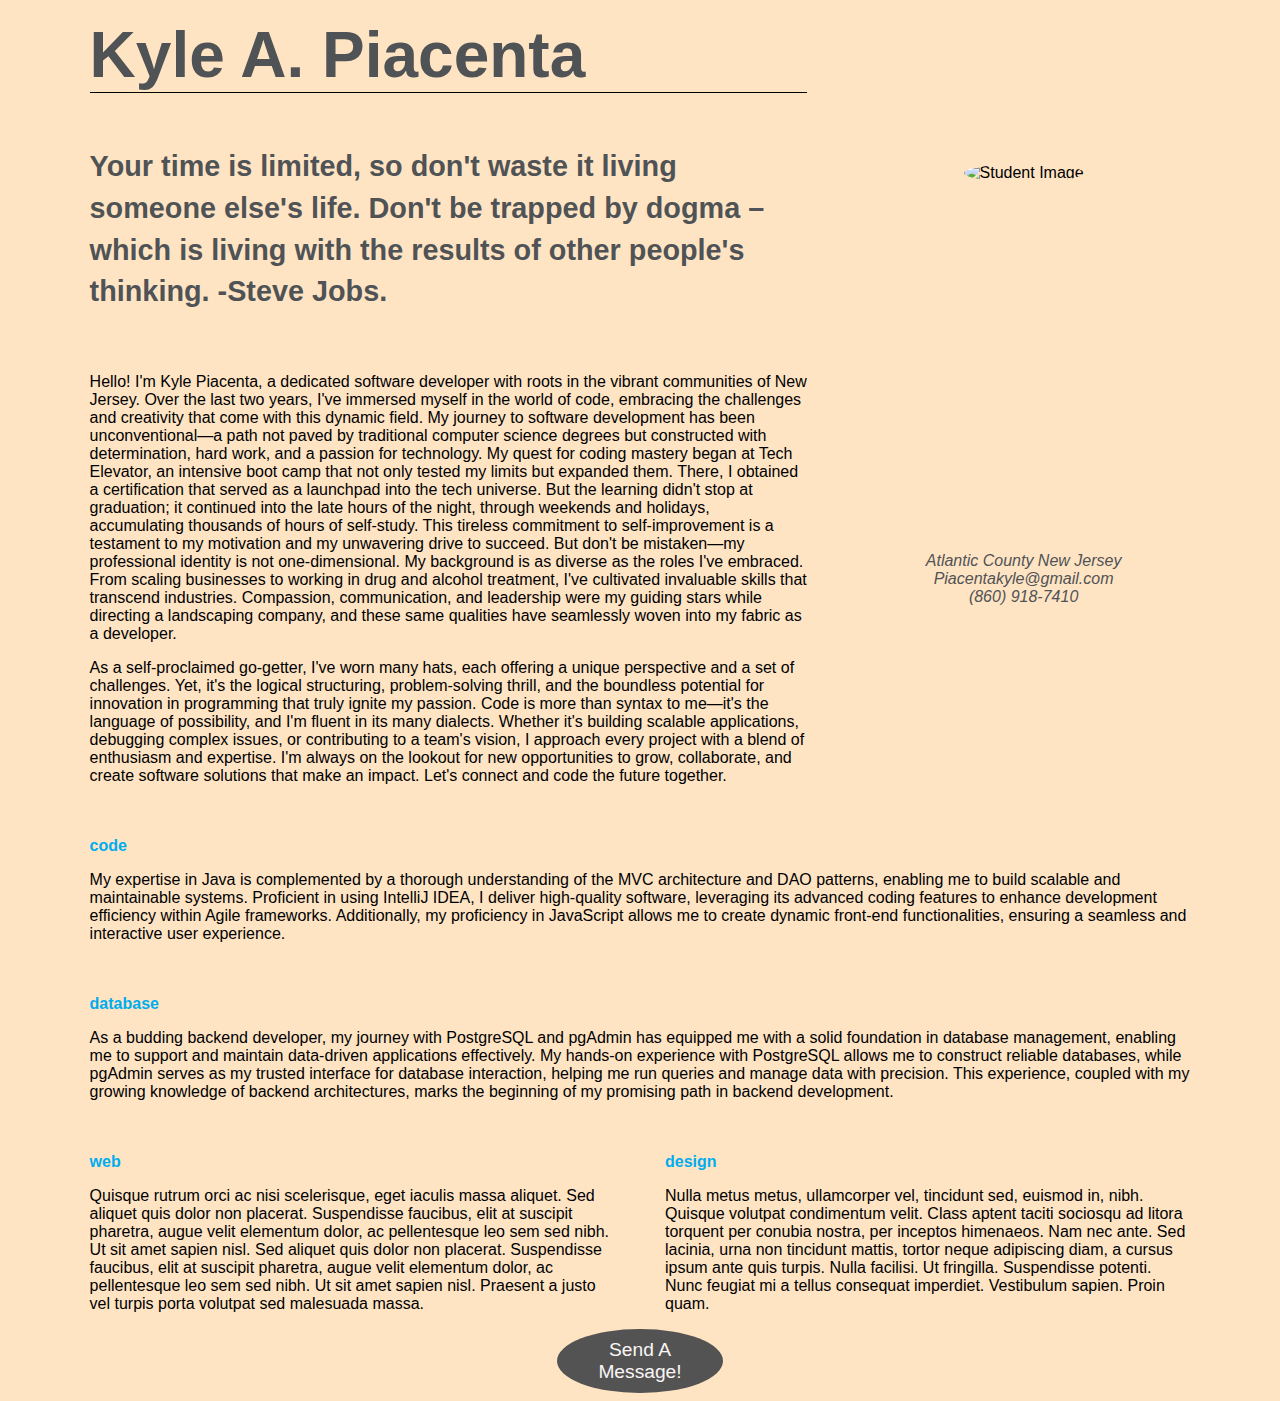
==== index.html @ c303dd0c "portfolio page first commit" ====
<!DOCTYPE html>
<html lang="en">

<head>
    <meta charset="UTF-8">
    <meta name="viewport" content="width=device-width, initial-scale=1.0">
    <meta http-equiv="X-UA-Compatible" content="ie=edge">
    <title>Student Profile</title>
    <link rel="stylesheet" href="https://use.fontawesome.com/releases/v5.4.1/css/all.css" integrity="sha384-5sAR7xN1Nv6T6+dT2mhtzEpVJvfS3NScPQTrOxhwjIuvcA67KV2R5Jz6kr4abQsz" crossorigin="anonymous">
    <link href="https://fonts.googleapis.com/css?family=Roboto+Slab" rel="stylesheet">
    <link rel="stylesheet" href="style.css">
    <link rel="stylesheet" href="layout.css">
</head>

<body>

    <header>
        
    </header>

    <main id="main-grid">
        <h1 id="headline">Kyle A. Piacenta</h1>
        

        <div id="student-picture">
            <img src="https://media.licdn.com/dms/image/D4E03AQGOwHnHPpaQiw/profile-displayphoto-shrink_800_800/0/1694387494545?e=1704931200&v=beta&t=SQhxvUT-REru73kw3QhRrpLuw9bUy7JuVr_hmqscb48" alt="Student Image">
        </div>
        <div id="student-quote" class="student-gray">
            <h2>
                Your time is limited, so don't waste it living someone else's life. Don't be trapped by dogma – which is living with the results of other people's thinking. -Steve Jobs.
            </h2>
        </div>

        <div id="student-profile">
            <p>
                Hello! I'm Kyle Piacenta, a dedicated software developer with roots in the vibrant communities of New Jersey. Over the last two years, I've immersed myself in the world of code, embracing the challenges and creativity that come with this dynamic field. My journey to software development has been unconventional—a path not paved by traditional computer science degrees but constructed with determination, hard work, and a passion for technology.

                My quest for coding mastery began at Tech Elevator, an intensive boot camp that not only tested my limits but expanded them. There, I obtained a certification that served as a launchpad into the tech universe. But the learning didn't stop at graduation; it continued into the late hours of the night, through weekends and holidays, accumulating thousands of hours of self-study. This tireless commitment to self-improvement is a testament to my motivation and my unwavering drive to succeed.
                
                But don't be mistaken—my professional identity is not one-dimensional. My background is as diverse as the roles I've embraced. From scaling businesses to working in drug and alcohol treatment, I've cultivated invaluable skills that transcend industries. Compassion, communication, and leadership were my guiding stars while directing a landscaping company, and these same qualities have seamlessly woven into my fabric as a developer.
            </p>
            <p>
                As a self-proclaimed go-getter, I've worn many hats, each offering a unique perspective and a set of challenges. Yet, it's the logical structuring, problem-solving thrill, and the boundless potential for innovation in programming that truly ignite my passion. Code is more than syntax to me—it's the language of possibility, and I'm fluent in its many dialects.

                Whether it's building scalable applications, debugging complex issues, or contributing to a team's vision, I approach every project with a blend of enthusiasm and expertise. I'm always on the lookout for new opportunities to grow, collaborate, and create software solutions that make an impact.
                
                Let's connect and code the future together.
            </p>

        </div>

        <div id="student-contact" class="student-gray italic-text">
            <p>
                Atlantic County New Jersey<br/>
                Piacentakyle@gmail.com<br/>
                (860) 918-7410
            </p>
        </div>

        <div id="experience-grid">
            <div id="experience-code">
                <h3><i class="fas fa-code"></i> code</h3>
                <p>
                    My expertise in Java is complemented by a thorough understanding of the MVC architecture and DAO patterns, enabling me to build scalable and maintainable systems. Proficient in using IntelliJ IDEA, I deliver high-quality software, leveraging its advanced coding features to enhance development efficiency within Agile frameworks. Additionally, my proficiency in JavaScript allows me to create dynamic front-end functionalities, ensuring a seamless and interactive user experience.
                </p>
            </div>
            <div id="experience-database">
                <h3><i class="fas fa-database"></i> database</h3>
                <p>
                    As a budding backend developer, my journey with PostgreSQL and pgAdmin has equipped me with a solid foundation in database management, enabling me to support and maintain data-driven applications effectively. My hands-on experience with PostgreSQL allows me to construct reliable databases, while pgAdmin serves as my trusted interface for database interaction, helping me run queries and manage data with precision. This experience, coupled with my growing knowledge of backend architectures, marks the beginning of my promising path in backend development.
                </p>
            </div>
            <div id="experience-web">
                <h3><i class="fas fa-info"></i> web</h3>
                <p>
                    Quisque rutrum orci ac nisi scelerisque, eget iaculis massa aliquet. Sed aliquet quis dolor non placerat. Suspendisse faucibus, elit at suscipit pharetra, augue velit elementum dolor, ac pellentesque leo sem sed nibh. Ut sit amet sapien nisl. Sed aliquet quis dolor non placerat. Suspendisse faucibus, elit at suscipit pharetra, augue velit elementum dolor, ac pellentesque leo sem sed nibh. Ut sit amet sapien nisl. Praesent a justo vel turpis porta volutpat sed malesuada massa.
                </p>
            </div>
            <div id="experience-design">
                <h3><i class="fas fa-palette"></i> design</h3>
                <p>
                    Nulla metus metus, ullamcorper vel, tincidunt sed, euismod in, nibh. Quisque volutpat condimentum velit. Class aptent taciti sociosqu ad litora torquent per conubia nostra, per inceptos himenaeos. Nam nec ante. Sed lacinia, urna non tincidunt mattis, tortor neque adipiscing diam, a cursus ipsum ante quis turpis. Nulla facilisi. Ut fringilla. Suspendisse potenti. Nunc feugiat mi a tellus consequat imperdiet. Vestibulum sapien. Proin quam.
                </p>
            </div>
        </div>
    </main>
    <footer>
        <a href="sendLink.html" class="button">Send A Message!</a>

    </footer>
</body>

</html>
---- style.css ----
* {
    font-family: Tahoma, Verdana, Segoe, sans-serif;
    box-sizing: border-box;
}



html {
    font-size: 16px;
}

body {
    margin-left: 7%;
    margin-right: 7%;
    background-color: rgba(192, 192, 192, 0.1);
    background-color: bisque;
}

h1 {
    font-size: 2em;
}

h1#headline {
    font-size: 4em;
    margin-top: 0.15em;
    margin-bottom: 0.15em;
    color: #505355;
    border-bottom: solid 1px black;
}

h2 {
    font-size: 1.8em;
    line-height: 1.45em;
}

h3 {
    font-size: 1em;
    color: #00ADEE;
}

header img {
    height: 25px;


}

.student-gray {
    color: #505355;
}

.italic-text {
    font-style: italic;
}

#student-picture img{
    border-radius: 50%;
    height: 500px;
    justify-self: auto;

}

footer a {
    display: block; 
    text-align: center; 
    font-family: 'Arial', sans-serif; 
    font-size: 1.2em; 
    color: #faf6f6; 
    text-decoration: none; 
    margin: 0 auto; 
    padding: 10px 20px; 
    background-color: #535353; 
    border-radius: 5px; 
    transition: background-color 0.3s, color 0.3s; 
    border-radius: 150%;
    width: 15%;
    
    
   
  }
  
  footer a:hover {
    background-color: #00ADEE; 
    color: white; 
  }
---- layout.css ----
#main-grid {

    display: grid;
    grid-template-columns: 1fr 1fr 1fr;
    
    grid-template-areas: 
        "headline headline student-picture"
        "student-quote student-quote student-picture"
        "student-profile student-profile student-contact"
        "experience-grid experience-grid experience-grid";

    row-gap: 20px;
    column-gap: 50px;
    align-items: center;
    justify-content: center;
    width: 100%;
   
}

#student-picture, #student-contact {
    justify-self: center;
    text-align: center;
}


#experience-grid {
    display: grid;
    grid-template-columns: 1fr 1fr ;
    grid-template-rows: auto;
    grid-template-areas: none;

    grid-template-areas: 
    "code code"
    "database database"
    "web design"
    ;

    column-gap: 50px;
    row-gap: 20px;
    align-items: center;
    justify-content: center;
}

#experience-grid {
    grid-area: experience-grid;
}

#headline {
    grid-area: headline;
}

#student-picture {
    grid-area: student-picture;

}

#student-quote {
    grid-area: student-quote;
}

#student-profile {
    grid-area: student-profile;
}

#student-contact {
    grid-area: student-contact;
}

#experience-code {
    grid-area: code;
}

#experience-database {
    grid-area: database;
}

#experience-web {
    grid-area: web;
}

#experience-design {
    grid-area: design;
}


@media screen and (max-width: 1024px) {

    #main-grid{
      grid-template-columns: 1fr 1fr;
      grid-template-areas:
      " headline headline"
      "student-quote student-picture"
      "student-quote student-contact"
      "student-profile student-profile"
      "experience-grid experience-grid"
      ;


      row-gap: 20px;
      column-gap: 35px;

    }
}


@media screen and (max-width: 1024){

    #experience-grid {
        grid-template-columns: 1fr 1fr;
        grid-template-areas: 
        "experience-database experience-design"
        "experience-code experience-web"
        ;
        row-gap: 20px;
        column-gap: 20px;
    }
}

@media screen and (max-width: 450px) {
    #main-grid {
        grid-template-columns: 1fr;
        grid-template-areas: 
        "headline"
        "student-picture"
        "student-contact"
        "student-quote"
        "student-profile"
        "experience-grid"
        ;
    }
}

@media screen and(max-width: 450px){
    #experience-grid {
        grid-template-columns: 1fr;
        grid-template-areas: 

        "experience-code"
        "experience-web"
        "experience-database"
        "experience-design"
        ;
    }
    
}
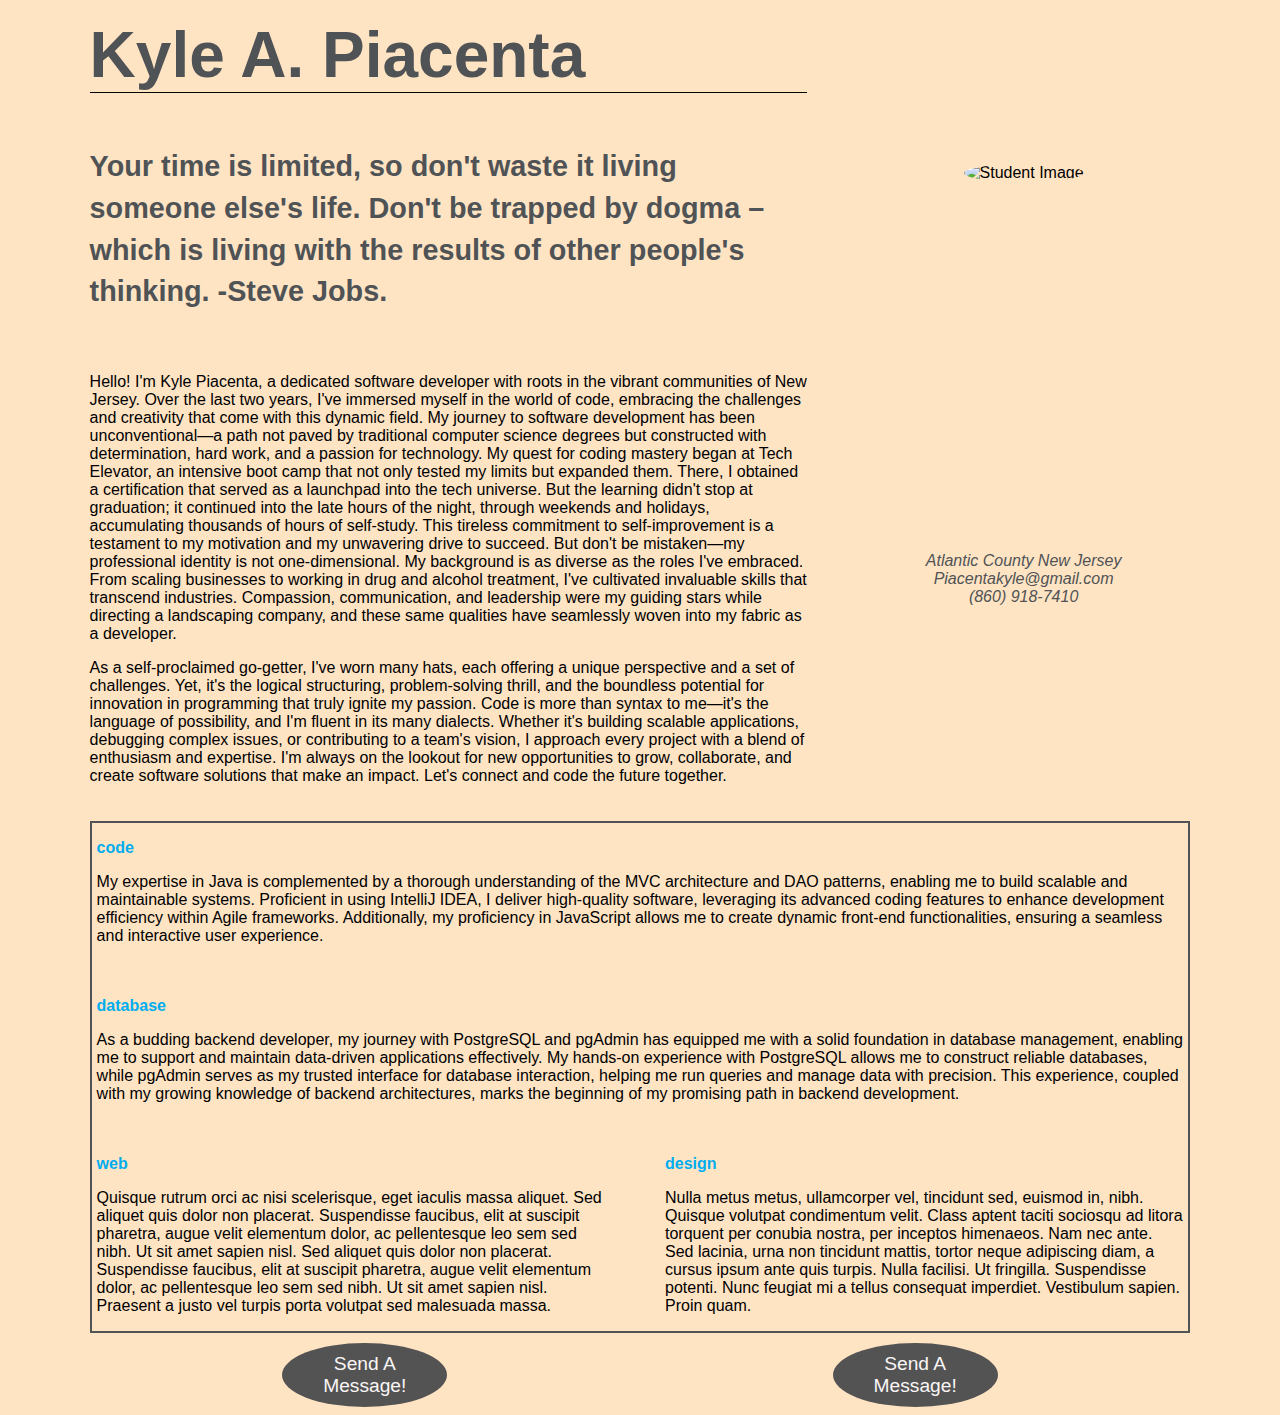
==== commit 0e4083d7: "adding another button for personal links" ====
--- a/index.html
+++ b/index.html
@@ -86,7 +86,8 @@
     </main>
     <footer>
         <a href="sendLink.html" class="button">Send A Message!</a>
-
+        <!--need to create another page for links user can click(personal links for myself)  -->
+        <a href="sendLink.html" class="button">Send A Message!</a>
     </footer>
 </body>
 
--- a/style.css
+++ b/style.css
@@ -14,7 +14,9 @@
     margin-right: 7%;
     background-color: rgba(192, 192, 192, 0.1);
     background-color: bisque;
+
 }
+
 
 h1 {
     font-size: 2em;
@@ -58,9 +60,13 @@
     justify-self: auto;
 
 }
+footer{
+    display:flex;
+    padding-top: 10px;
+}
 
 footer a {
-    display: block; 
+    display: flex; 
     text-align: center; 
     font-family: 'Arial', sans-serif; 
     font-size: 1.2em; 
@@ -73,6 +79,8 @@
     transition: background-color 0.3s, color 0.3s; 
     border-radius: 150%;
     width: 15%;
+    padding-top: 10px;
+    justify-content: center;
     
     
    
--- a/layout.css
+++ b/layout.css
@@ -48,6 +48,9 @@
 
 #experience-grid {
     grid-area: experience-grid;
+    border: 2px solid #505355;
+    padding-left: 5px;
+    padding-right: 5px;
 }
 
 #headline {
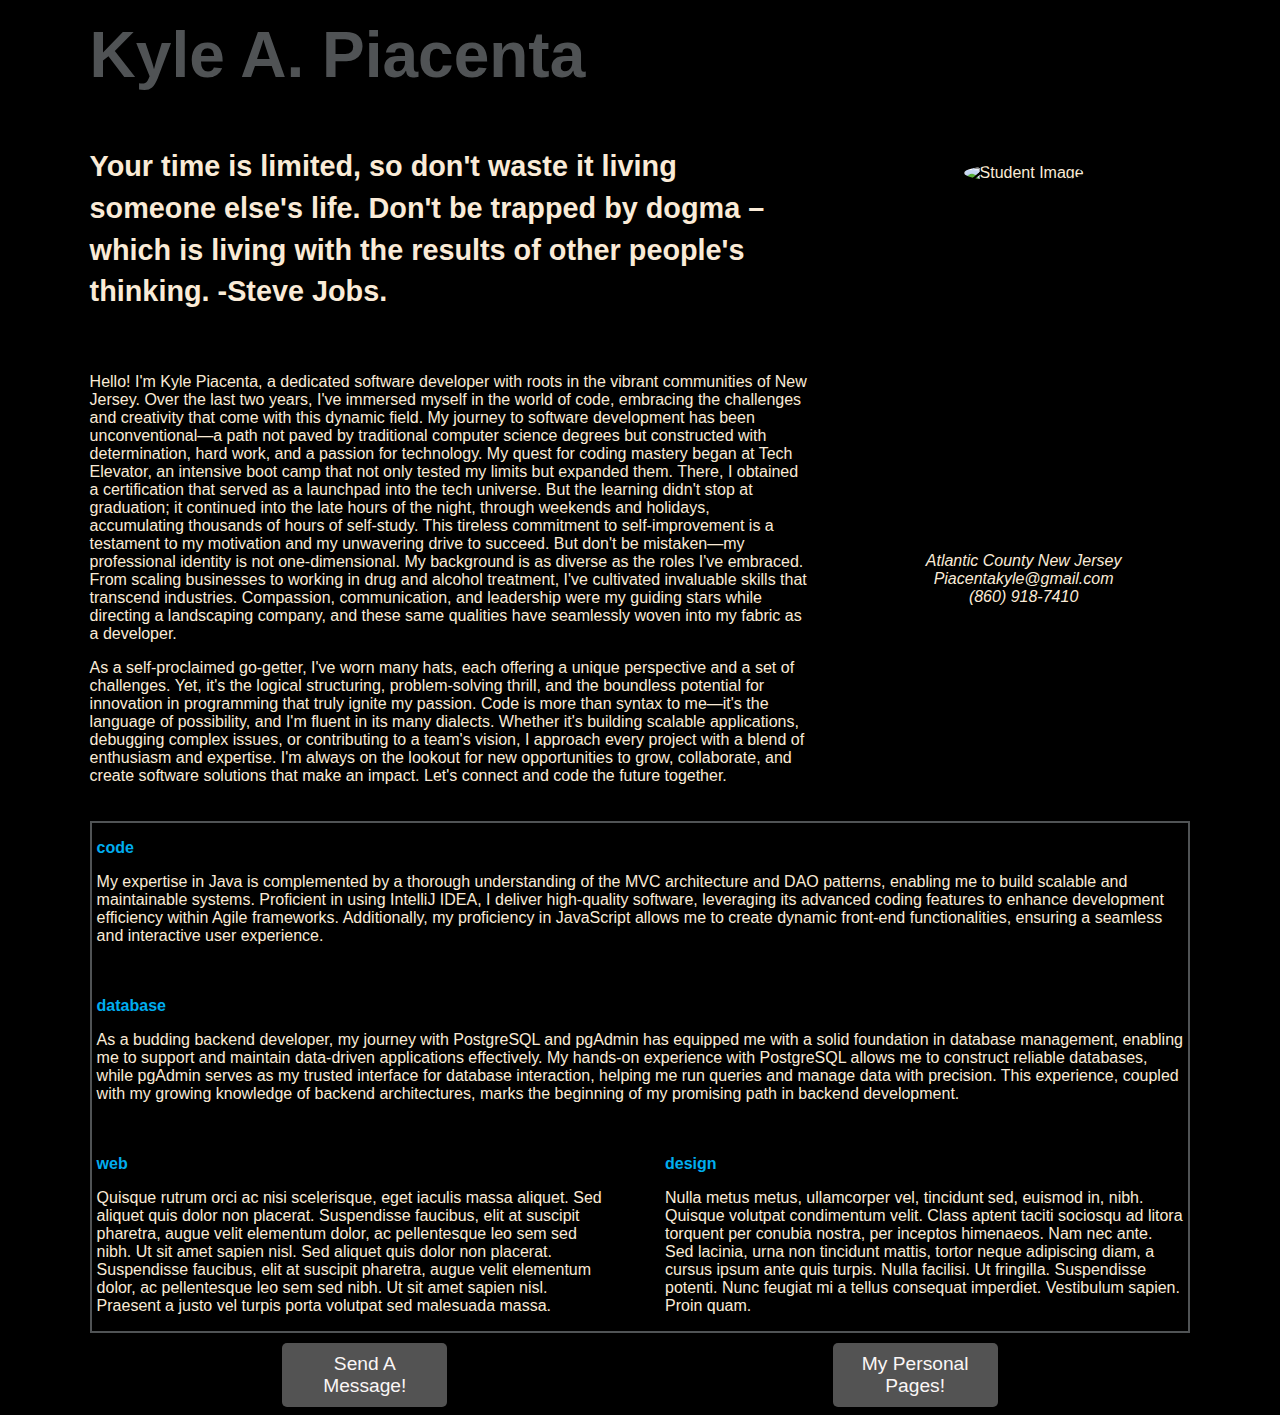
==== commit 2048f15b: "edited the links section" ====
--- a/index.html
+++ b/index.html
@@ -10,6 +10,7 @@
     <link href="https://fonts.googleapis.com/css?family=Roboto+Slab" rel="stylesheet">
     <link rel="stylesheet" href="style.css">
     <link rel="stylesheet" href="layout.css">
+    <link rel="stylesheet" href="links.html">
 </head>
 
 <body>
@@ -87,7 +88,7 @@
     <footer>
         <a href="sendLink.html" class="button">Send A Message!</a>
         <!--need to create another page for links user can click(personal links for myself)  -->
-        <a href="sendLink.html" class="button">Send A Message!</a>
+        <a href="links.html" class="button">My Personal Pages!</a>
     </footer>
 </body>
 
--- a/style.css
+++ b/style.css
@@ -1,6 +1,9 @@
 * {
     font-family: Tahoma, Verdana, Segoe, sans-serif;
     box-sizing: border-box;
+    color: antiquewhite;
+    background-color: black;
+    
 }
 
 
@@ -12,9 +15,6 @@
 body {
     margin-left: 7%;
     margin-right: 7%;
-    background-color: rgba(192, 192, 192, 0.1);
-    background-color: bisque;
-
 }
 
 
@@ -77,10 +77,11 @@
     background-color: #535353; 
     border-radius: 5px; 
     transition: background-color 0.3s, color 0.3s; 
-    border-radius: 150%;
+   
     width: 15%;
     padding-top: 10px;
     justify-content: center;
+    transition: background-color 0.3s ease-in-out, color 0.3s ease-in-out, transform 0.3s ease-in-out;
     
     
    
@@ -89,5 +90,11 @@
   footer a:hover {
     background-color: #00ADEE; 
     color: white; 
+    transform: scale(1.3);
   }
-  +   
+
+  .student-quote {
+    font-family: Impact, Haettenschweiler, 'Arial Narrow Bold', sans-serif;
+    
+  }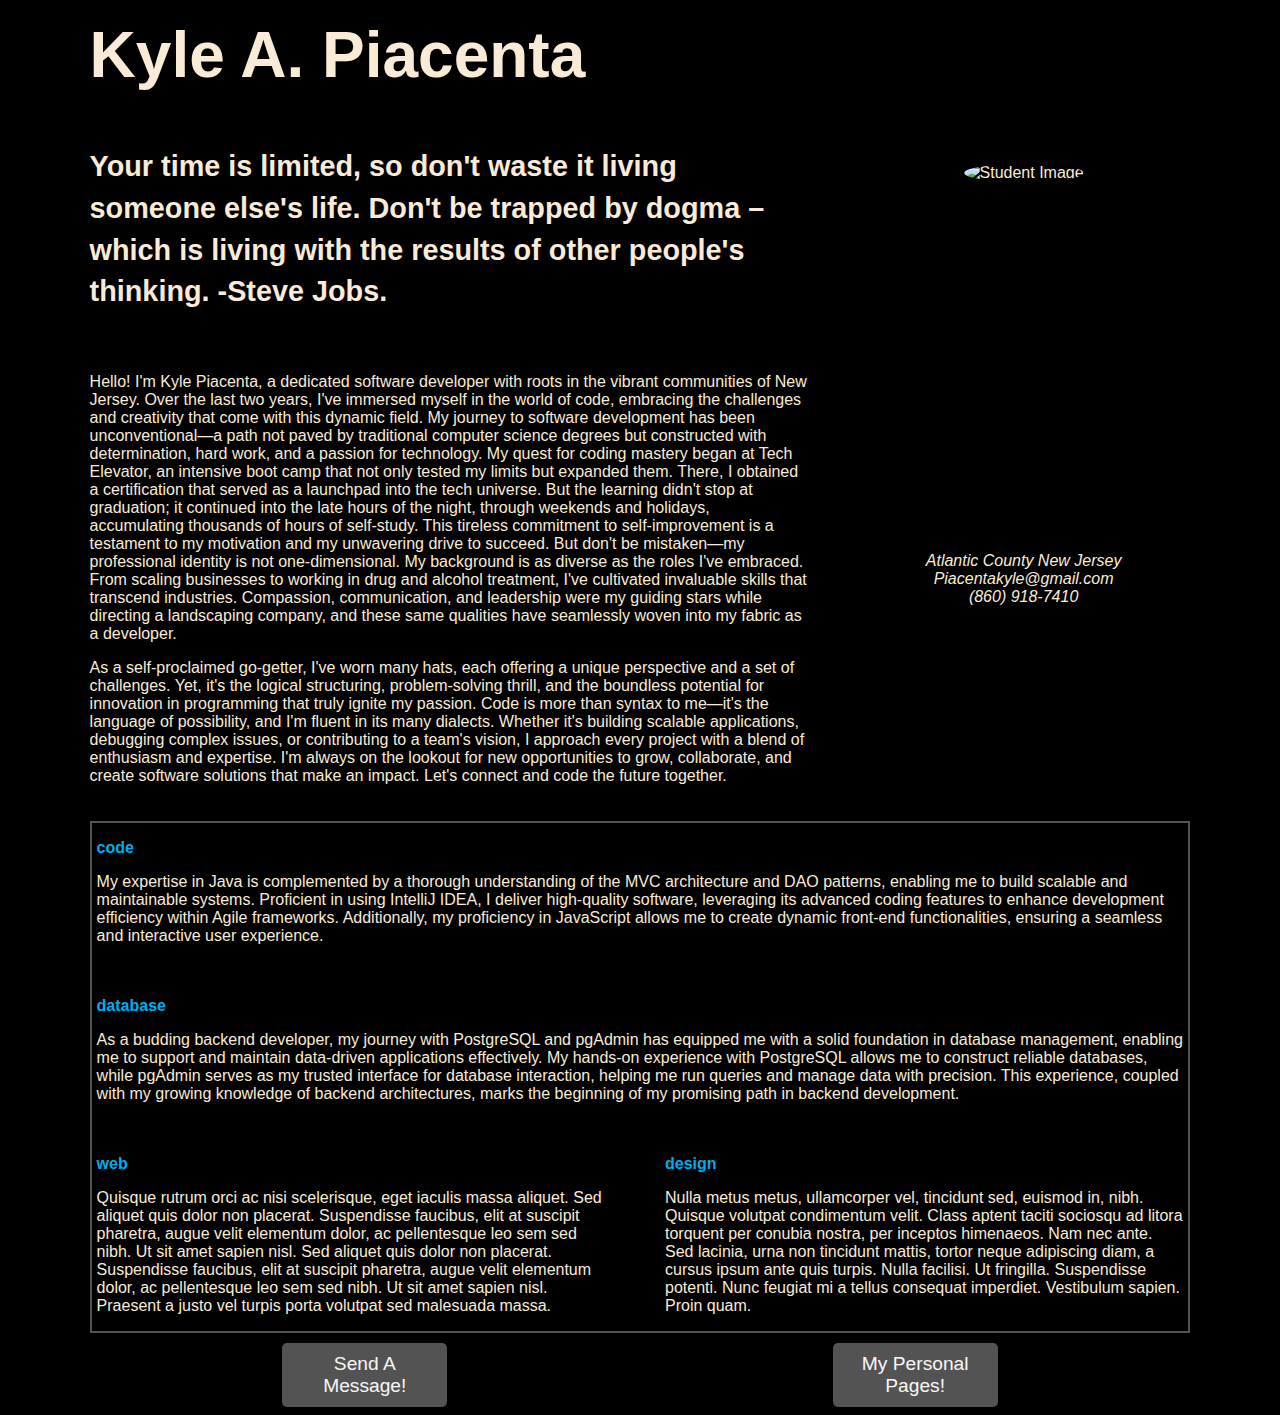
==== commit e0912c34: "just checking" ====
--- a/index.html
+++ b/index.html
@@ -20,7 +20,7 @@
     </header>
 
     <main id="main-grid">
-        <h1 id="headline">Kyle A. Piacenta</h1>
+        <h1 id="headline"><strong>Kyle A. Piacenta</strong></h1>
         
 
         <div id="student-picture">
